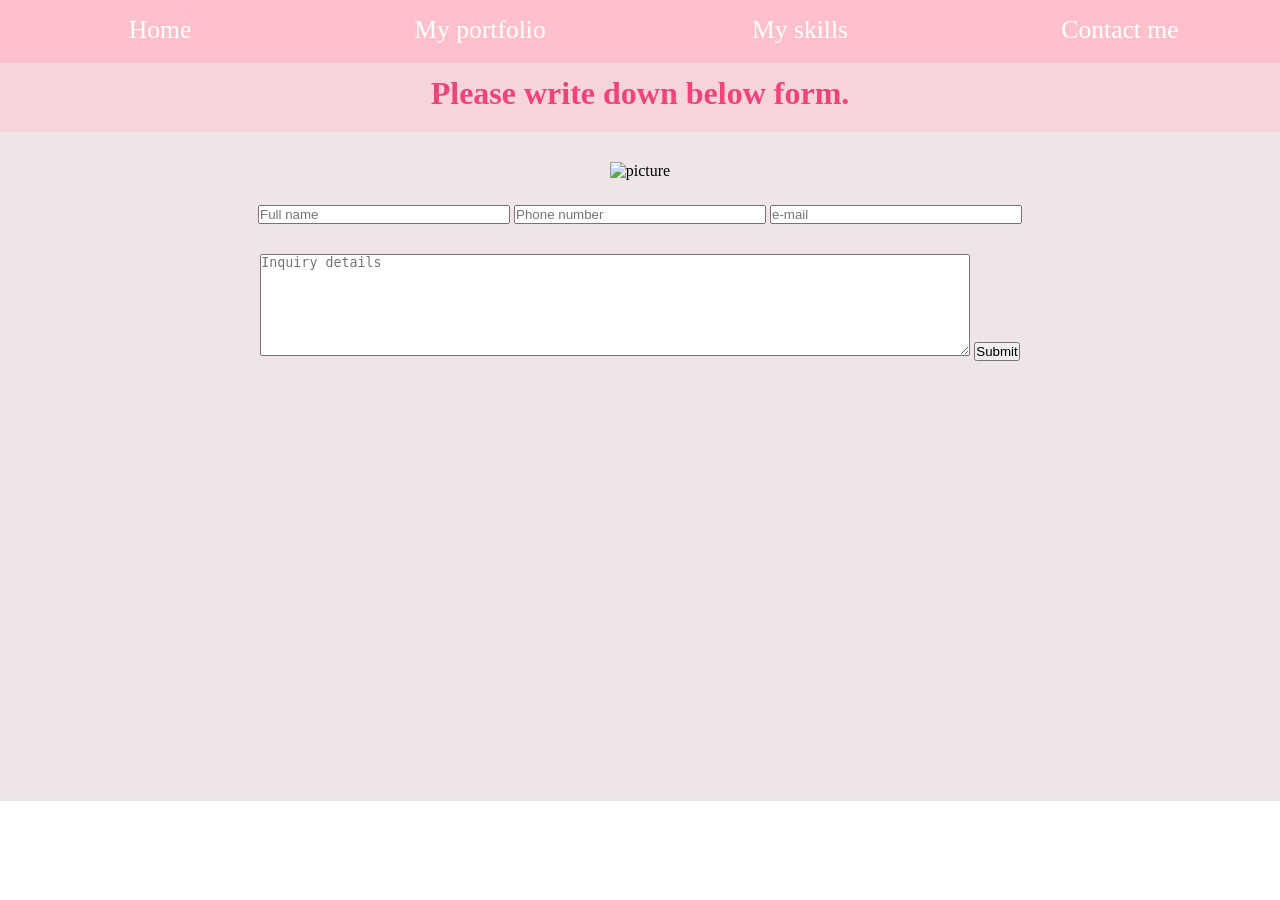
==== Contact me.html @ abc21b4d "reconstruct entire fom" ====
<!DOCTYPE html>
<html>
    <head>
        <title>Contact me</title>
        <link rel="stylesheet" href="Contact_me_style.css">
        <link rel="stylesheet" href="navigation_bar.css">
        <link rel="stylesheet" href="page_style.css">
    </head>
    <body>
        <ul class="menu">
            <li>
              <a href="Home.html">Home</a>
            </li>
            <li>
              <a href="My portfolio.html">My portfolio</a>
            </li>
            <li>
              <a href="My skills.html">My skills</a>
            </li>
            <li>
              <a href="Contact me.html">Contact me</a>
            </li>
        
         <div id="content">  
            <h1> Please write down below form. </h1>

          <div id="picture">
            <img src="contact_me.png" alt="picture" width="15%">
          </div>
    
         <form>
              <div id="submitter_info">  
              <input type="text" placeholder="Full name" name="name" style="width: 20%; height: 50%;">
              <input type="text" placeholder="Phone number" name="PhoneNumber" style="width: 20%; height: 50%;">
              <input type="text" placeholder="e-mail" name="email" style="width: 20%; height: 50%;">
                  <div id="detail">
                   <textarea placeholder="Inquiry details" name="details" style="width: 60%; height: 100px;"></textarea>
                    <button onclick="showMessage()">Submit</button>
                 </div>
              </div>
          </form>
         <script>
            function showMessage() {
               alert("Sorry, the backend is still under development! Please wait a little longer to use this feature! ");
            }
          </script>

        </body>    
    </html>
---- Contact_me_style.css ----
#submitter_info{
    padding: 20px;
    

}
#detail{
    padding: 20px;
    margin: 10px;
    margin-bottom: 400px;
}
---- navigation_bar.css ----
*{padding:0;margin:0}
li{list-style:none}
a{text-decoration:none;font-size: 1.6em;}

@media (max-width: 600px) {
  a {
    font-size: 1em;
  }
}

.menu {
    width: auto;
    overflow: hidden;
  }
  
  .menu > li {
    width: 25%; 
    float: left;
    text-align: center;
    line-height: 60px;
    background-color: pink;
  }
  
  .menu a {
    color: #fff;
  }

  .menu > li:hover {
    background-color: rgb(249, 156, 171);

  }
---- page_style.css ----
* {
  padding: 0;
  margin: 0;
}
  
#picture{
  padding: 5px;
}
#content{
    background-color: rgb(239, 229, 230);
    text-align: center;
    
}

h1, h2, h3{
  font-weight: bolder;
  
}


h1 {
  color: rgb(242, 66, 124);
  background-color: rgb(246, 212, 217);
  text-align: center;
  height : 70%;
  margin-bottom: 25px;
  margin-top: 35px;
  padding-top: 40px;
  padding-bottom: 20px;
  font-size: 2em; /* 32px */
}


h2 {
  font-size: 1.625em; 
  color: rgb(240, 104, 149);
  padding: 10px;
}


p {
  font-size: 1.125em; 
  margin-top: 10px;
  margin-bottom: 30px;
  margin-left: 7.5%; /* 15% */
  margin-right: 7.5%; 
  padding: 5px;
}

h3 {
  font-size: 1.5em; 
  color: rgb(237, 123, 161);
  padding: 5px;
}

/* when the page size becomes small */
@media (max-width: 600px) {
  h1 {
    font-size: 1.5em;
  }

  h2 {
    font-size: 1.25em;
  }

  p {
    font-size: 1em;
    margin-left: 5%;
    margin-right: 5%; 
  }

  h3 {
    font-size: 1.125em;
  }
}
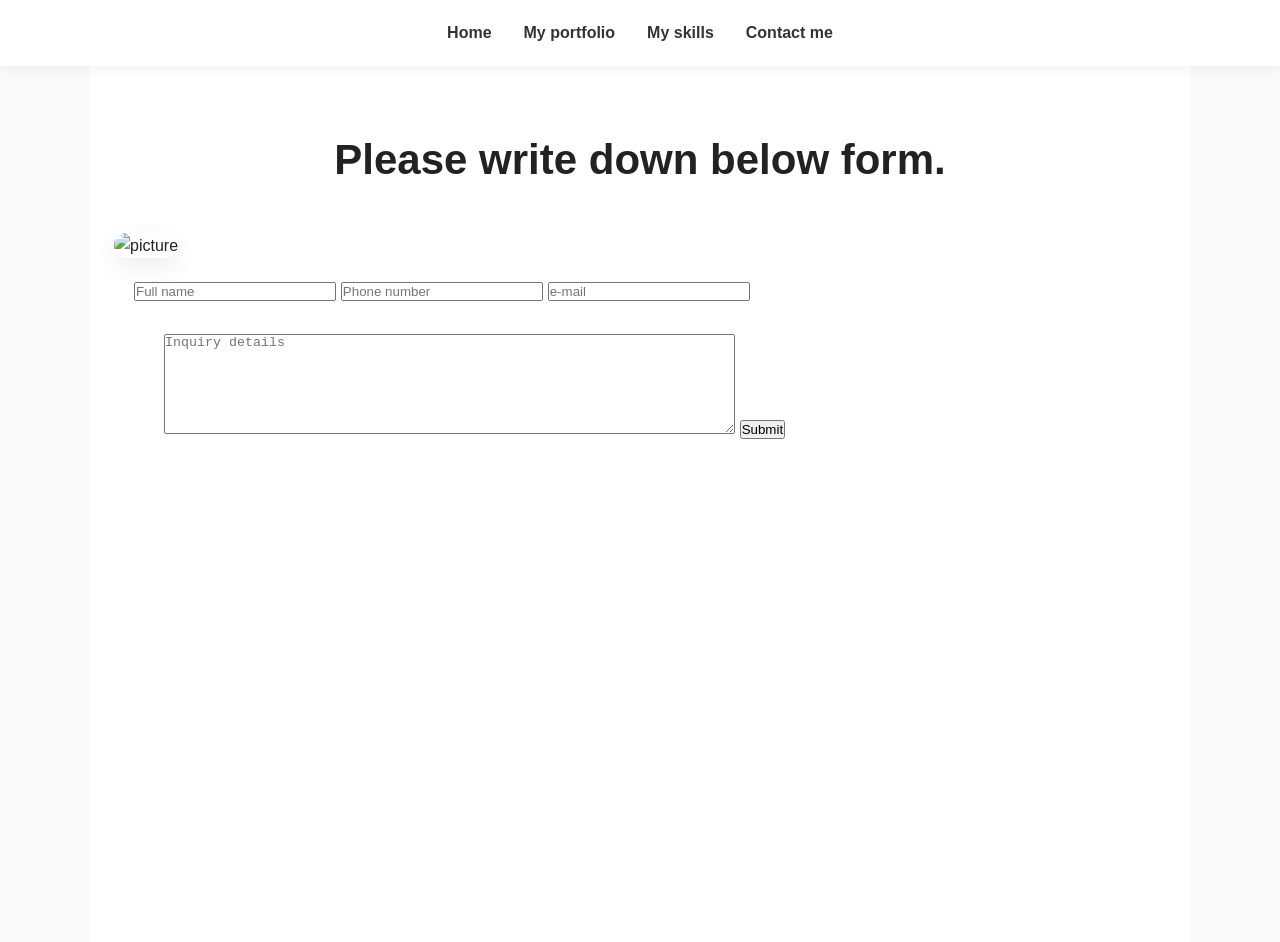
==== commit f4ecdcc8: "revise entire design style" ====
--- a/Contact me.html
+++ b/Contact me.html
@@ -7,19 +7,14 @@
         <link rel="stylesheet" href="page_style.css">
     </head>
     <body>
-        <ul class="menu">
-            <li>
-              <a href="Home.html">Home</a>
-            </li>
-            <li>
-              <a href="My portfolio.html">My portfolio</a>
-            </li>
-            <li>
-              <a href="My skills.html">My skills</a>
-            </li>
-            <li>
-              <a href="Contact me.html">Contact me</a>
-            </li>
+    <nav class="menu">
+      <div class="nav-container">
+        <a href="index.html">Home</a>
+        <a href="My portfolio.html">My portfolio</a>
+        <a href="My skills.html">My skills</a>
+        <a href="Contact me.html">Contact me</a>
+      </div>
+    </nav>
         
          <div id="content">  
             <h1> Please write down below form. </h1>
--- a/navigation_bar.css
+++ b/navigation_bar.css
@@ -1,31 +1,29 @@
-*{padding:0;margin:0}
-li{list-style:none}
-a{text-decoration:none;font-size: 1.6em;}
-
-@media (max-width: 600px) {
-  a {
-    font-size: 1em;
-  }
+.menu {
+  width: 100%;
+  background-color: white;
+  box-shadow: 0 2px 12px rgba(0, 0, 0, 0.06);
+  position: sticky;
+  top: 0;
+  z-index: 100;
 }
 
-.menu {
-    width: auto;
-    overflow: hidden;
-  }
-  
-  .menu > li {
-    width: 25%; 
-    float: left;
-    text-align: center;
-    line-height: 60px;
-    background-color: pink;
-  }
-  
-  .menu a {
-    color: #fff;
-  }
+.nav-container {
+  max-width: 1100px;
+  margin: 0 auto;
+  padding: 20px 24px;
+  display: flex;
+  justify-content: center;
+  gap: 32px;
+}
 
-  .menu > li:hover {
-    background-color: rgb(249, 156, 171);
+.nav-container a {
+  color: #333;
+  font-size: 16px;
+  font-weight: 600;
+  text-decoration: none;
+  transition: color 0.2s ease;
+}
 
-  }+.nav-container a:hover {
+  color: #e85d8f;
+}
--- a/page_style.css
+++ b/page_style.css
@@ -1,75 +1,50 @@
 * {
+  box-sizing: border-box;
+  margin: 0;
   padding: 0;
-  margin: 0;
-}
-  
-#picture{
-  padding: 5px;
-}
-#content{
-    background-color: rgb(239, 229, 230);
-    text-align: center;
-    
 }
 
-h1, h2, h3{
-  font-weight: bolder;
-  
+body {
+  font-family: Arial, sans-serif;
+  background-color: #fafafa;
+  color: #222;
+  line-height: 1.6;
 }
 
+#content {
+  max-width: 1100px;
+  margin: 0 auto;
+  padding: 60px 24px;
+  background-color: white;
+}
 
 h1 {
-  color: rgb(242, 66, 124);
-  background-color: rgb(246, 212, 217);
+  font-size: 42px;
   text-align: center;
-  height : 70%;
-  margin-bottom: 25px;
-  margin-top: 35px;
-  padding-top: 40px;
-  padding-bottom: 20px;
-  font-size: 2em; /* 32px */
+  margin-bottom: 40px;
 }
 
-
 h2 {
-  font-size: 1.625em; 
-  color: rgb(240, 104, 149);
-  padding: 10px;
-}
-
-
-p {
-  font-size: 1.125em; 
-  margin-top: 10px;
-  margin-bottom: 30px;
-  margin-left: 7.5%; /* 15% */
-  margin-right: 7.5%; 
-  padding: 5px;
+  font-size: 28px;
+  color: #e85d8f;
+  margin: 50px 0 24px;
+  border-bottom: 2px solid #f6c6d5;
+  padding-bottom: 10px;
 }
 
 h3 {
-  font-size: 1.5em; 
-  color: rgb(237, 123, 161);
-  padding: 5px;
+  font-size: 22px;
+  margin: 36px 0 16px;
 }
 
-/* when the page size becomes small */
-@media (max-width: 600px) {
-  h1 {
-    font-size: 1.5em;
-  }
+p {
+  font-size: 16px;
+  color: #555;
+  margin: 16px 0 40px;
+}
 
-  h2 {
-    font-size: 1.25em;
-  }
-
-  p {
-    font-size: 1em;
-    margin-left: 5%;
-    margin-right: 5%; 
-  }
-
-  h3 {
-    font-size: 1.125em;
-  }
-}+img {
+  max-width: 100%;
+  border-radius: 16px;
+  box-shadow: 0 8px 24px rgba(0, 0, 0, 0.08);
+}
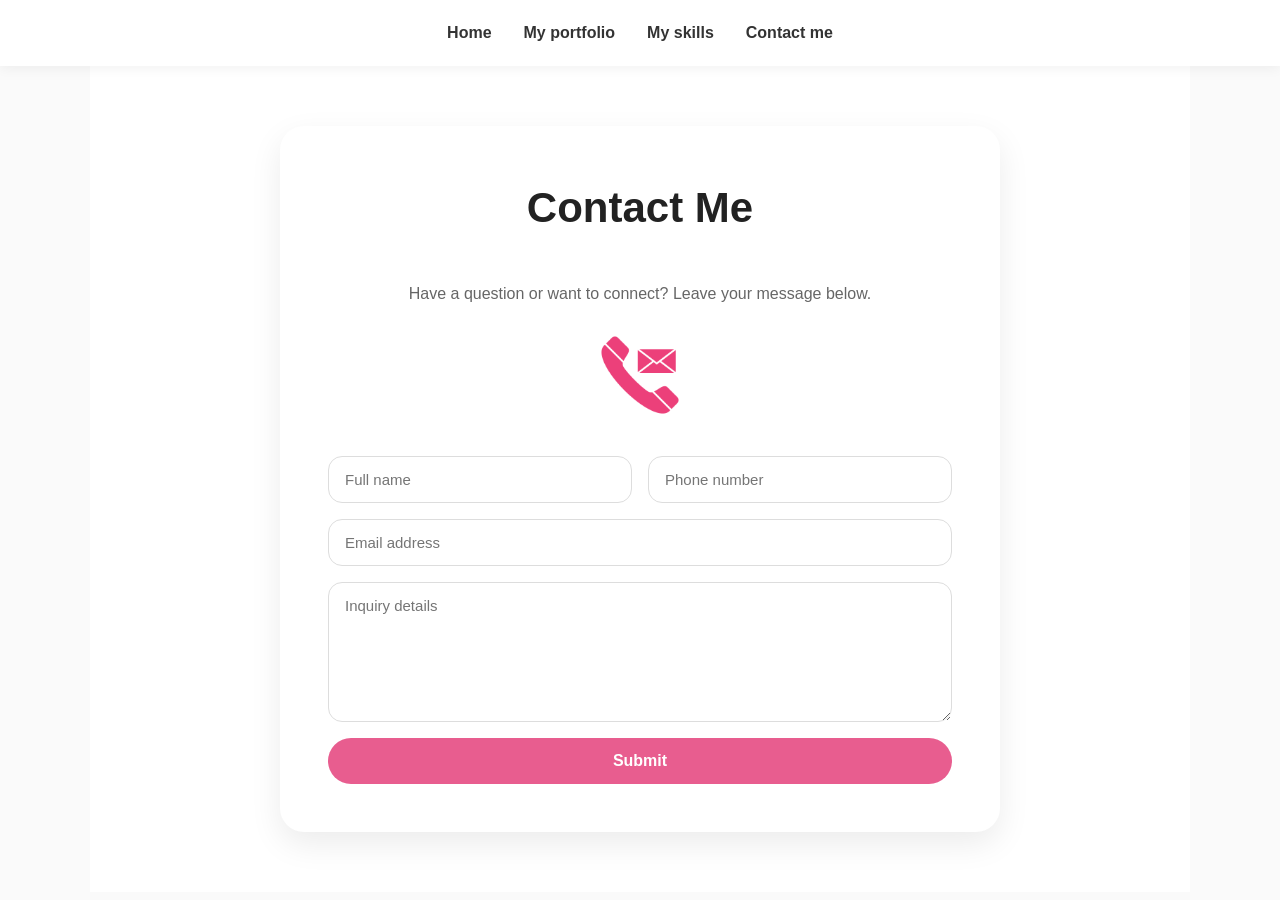
==== commit d716227b: "improve some parts' design - contact me - my portfolio - index page" ====
--- a/Contact me.html
+++ b/Contact me.html
@@ -1,12 +1,13 @@
-<!DOCTYPE html>
+<!doctype html>
 <html>
-    <head>
-        <title>Contact me</title>
-        <link rel="stylesheet" href="Contact_me_style.css">
-        <link rel="stylesheet" href="navigation_bar.css">
-        <link rel="stylesheet" href="page_style.css">
-    </head>
-    <body>
+  <head>
+    <title>Contact me</title>
+    <link rel="stylesheet" href="Contact_me_style.css" />
+    <link rel="stylesheet" href="navigation_bar.css" />
+    <link rel="stylesheet" href="page_style.css" />
+  </head>
+
+  <body>
     <nav class="menu">
       <div class="nav-container">
         <a href="index.html">Home</a>
@@ -15,31 +16,42 @@
         <a href="Contact me.html">Contact me</a>
       </div>
     </nav>
-        
-         <div id="content">  
-            <h1> Please write down below form. </h1>
 
-          <div id="picture">
-            <img src="contact_me.png" alt="picture" width="15%">
+    <div id="content">
+      <section class="contact-card">
+        <h1>Contact Me</h1>
+        <p class="contact-subtitle">
+          Have a question or want to connect? Leave your message below.
+        </p>
+
+        <img class="contact-icon" src="Contact_me.png" alt="Contact icon" />
+
+        <form
+          onsubmit="
+            showMessage();
+            return false;
+          "
+        >
+          <div class="form-row">
+            <input type="text" placeholder="Full name" name="name" />
+            <input type="text" placeholder="Phone number" name="PhoneNumber" />
           </div>
-    
-         <form>
-              <div id="submitter_info">  
-              <input type="text" placeholder="Full name" name="name" style="width: 20%; height: 50%;">
-              <input type="text" placeholder="Phone number" name="PhoneNumber" style="width: 20%; height: 50%;">
-              <input type="text" placeholder="e-mail" name="email" style="width: 20%; height: 50%;">
-                  <div id="detail">
-                   <textarea placeholder="Inquiry details" name="details" style="width: 60%; height: 100px;"></textarea>
-                    <button onclick="showMessage()">Submit</button>
-                 </div>
-              </div>
-          </form>
-         <script>
-            function showMessage() {
-               alert("Sorry, the backend is still under development! Please wait a little longer to use this feature! ");
-            }
-          </script>
 
-        </body>    
-    </html>
-    +          <input type="email" placeholder="Email address" name="email" />
+
+          <textarea placeholder="Inquiry details" name="details"></textarea>
+
+          <button type="submit">Submit</button>
+        </form>
+      </section>
+    </div>
+
+    <script>
+      function showMessage() {
+        alert(
+          "Sorry, the backend is still under development! Please wait a little longer to use this feature!",
+        );
+      }
+    </script>
+  </body>
+</html>
--- a/Contact_me_style.css
+++ b/Contact_me_style.css
@@ -1,11 +1,78 @@
+.contact-card {
+  max-width: 720px;
+  margin: 0 auto;
+  padding: 48px;
+  background-color: #ffffff;
+  border-radius: 24px;
+  box-shadow: 0 12px 32px rgba(0, 0, 0, 0.08);
+  text-align: center;
+}
 
-#submitter_info{
-    padding: 20px;
-    
+.contact-subtitle {
+  color: #666;
+  margin-bottom: 24px;
+}
 
+.contact-icon {
+  width: 90px;
+  margin-bottom: 28px;
+  box-shadow: none;
 }
-#detail{
-    padding: 20px;
-    margin: 10px;
-    margin-bottom: 400px;
+
+form {
+  display: flex;
+  flex-direction: column;
+  gap: 16px;
 }
+
+.form-row {
+  display: flex;
+  gap: 16px;
+}
+
+input,
+textarea {
+  width: 100%;
+  padding: 14px 16px;
+  border: 1px solid #ddd;
+  border-radius: 14px;
+  font-size: 15px;
+  font-family: Arial, sans-serif;
+  outline: none;
+}
+
+input:focus,
+textarea:focus {
+  border-color: #e85d8f;
+  box-shadow: 0 0 0 3px rgba(232, 93, 143, 0.12);
+}
+
+textarea {
+  min-height: 140px;
+  resize: vertical;
+}
+
+button {
+  padding: 14px 20px;
+  border: none;
+  border-radius: 999px;
+  background-color: #e85d8f;
+  color: white;
+  font-size: 16px;
+  font-weight: 700;
+  cursor: pointer;
+}
+
+button:hover {
+  background-color: #d94b7e;
+}
+
+@media (max-width: 700px) {
+  .contact-card {
+    padding: 32px 20px;
+  }
+
+  .form-row {
+    flex-direction: column;
+  }
+}
--- a/page_style.css
+++ b/page_style.css
@@ -48,3 +48,16 @@
   border-radius: 16px;
   box-shadow: 0 8px 24px rgba(0, 0, 0, 0.08);
 }
+
+.hero-image {
+  display: flex;
+  justify-content: center;
+  margin: 32px 0 48px;
+}
+
+.hero-image img {
+  width: 360px;
+  max-width: 85%;
+  border-radius: 24px;
+  object-fit: cover;
+}
